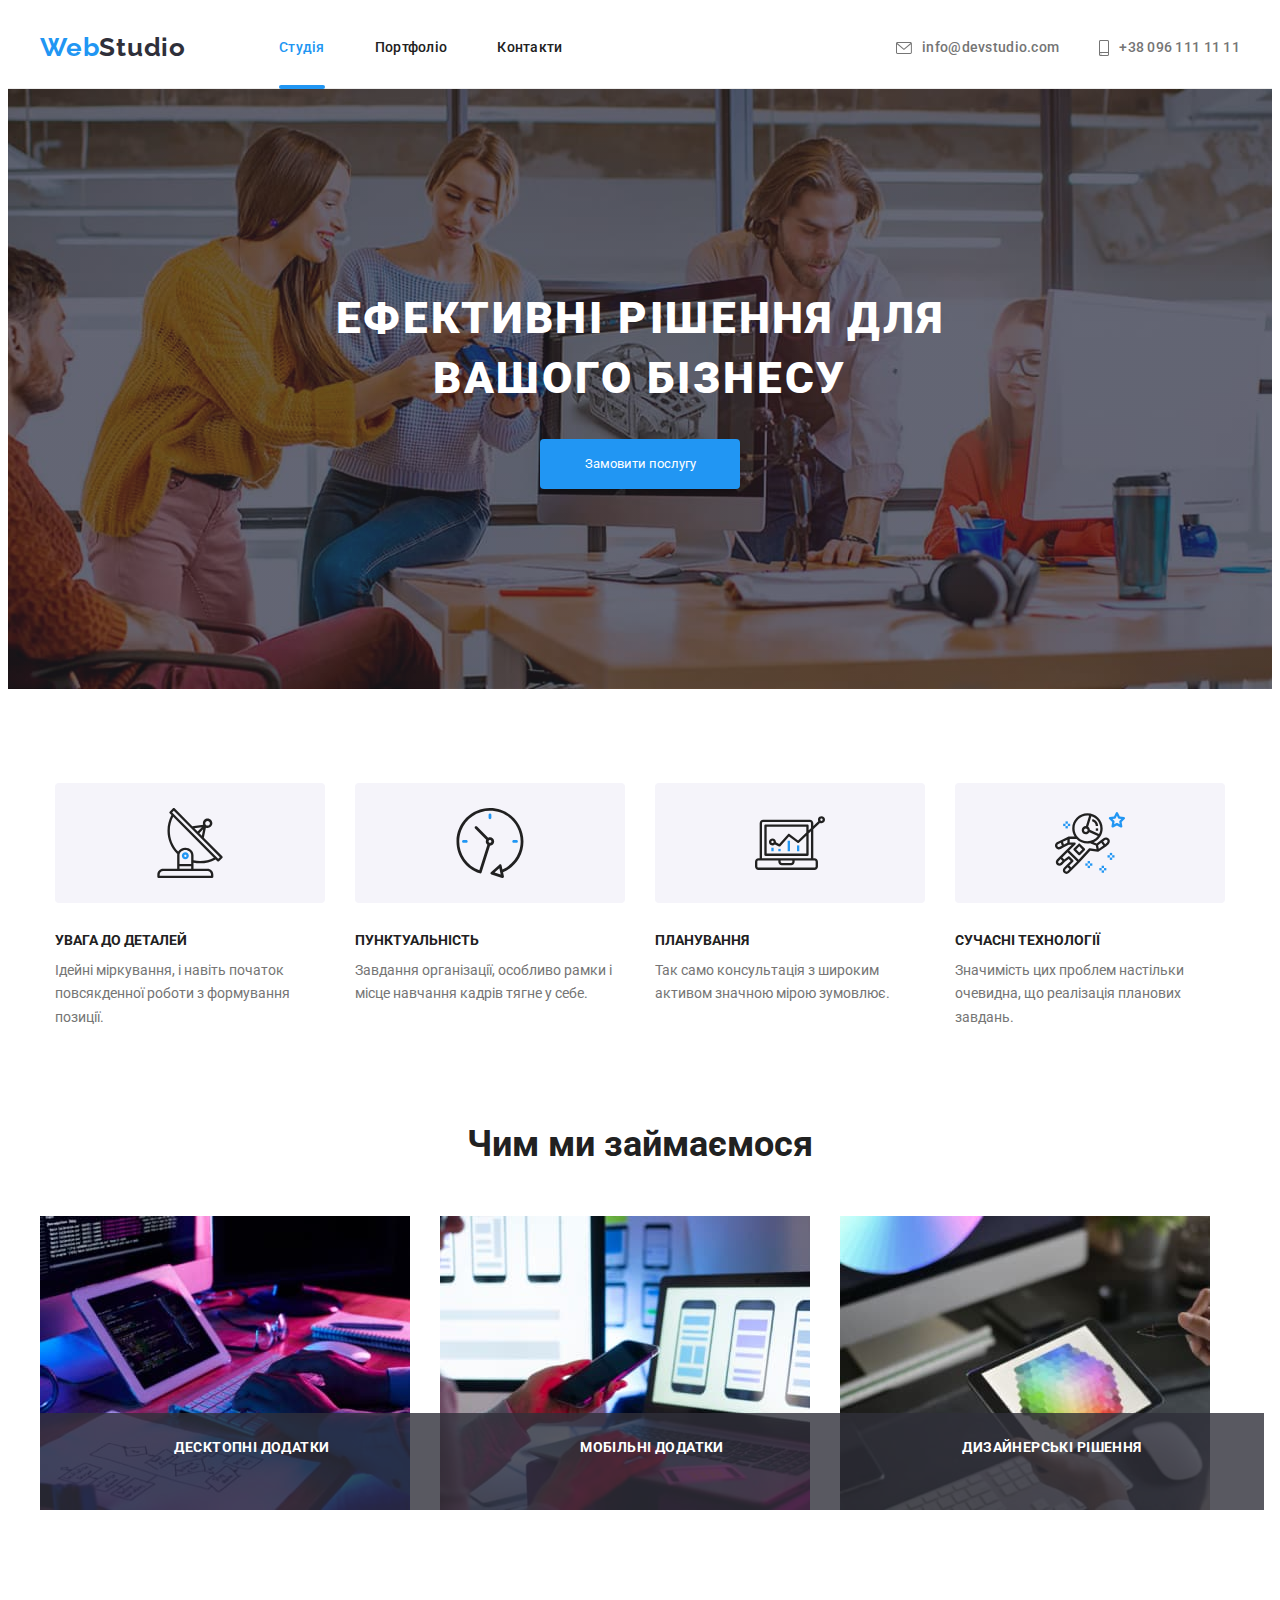
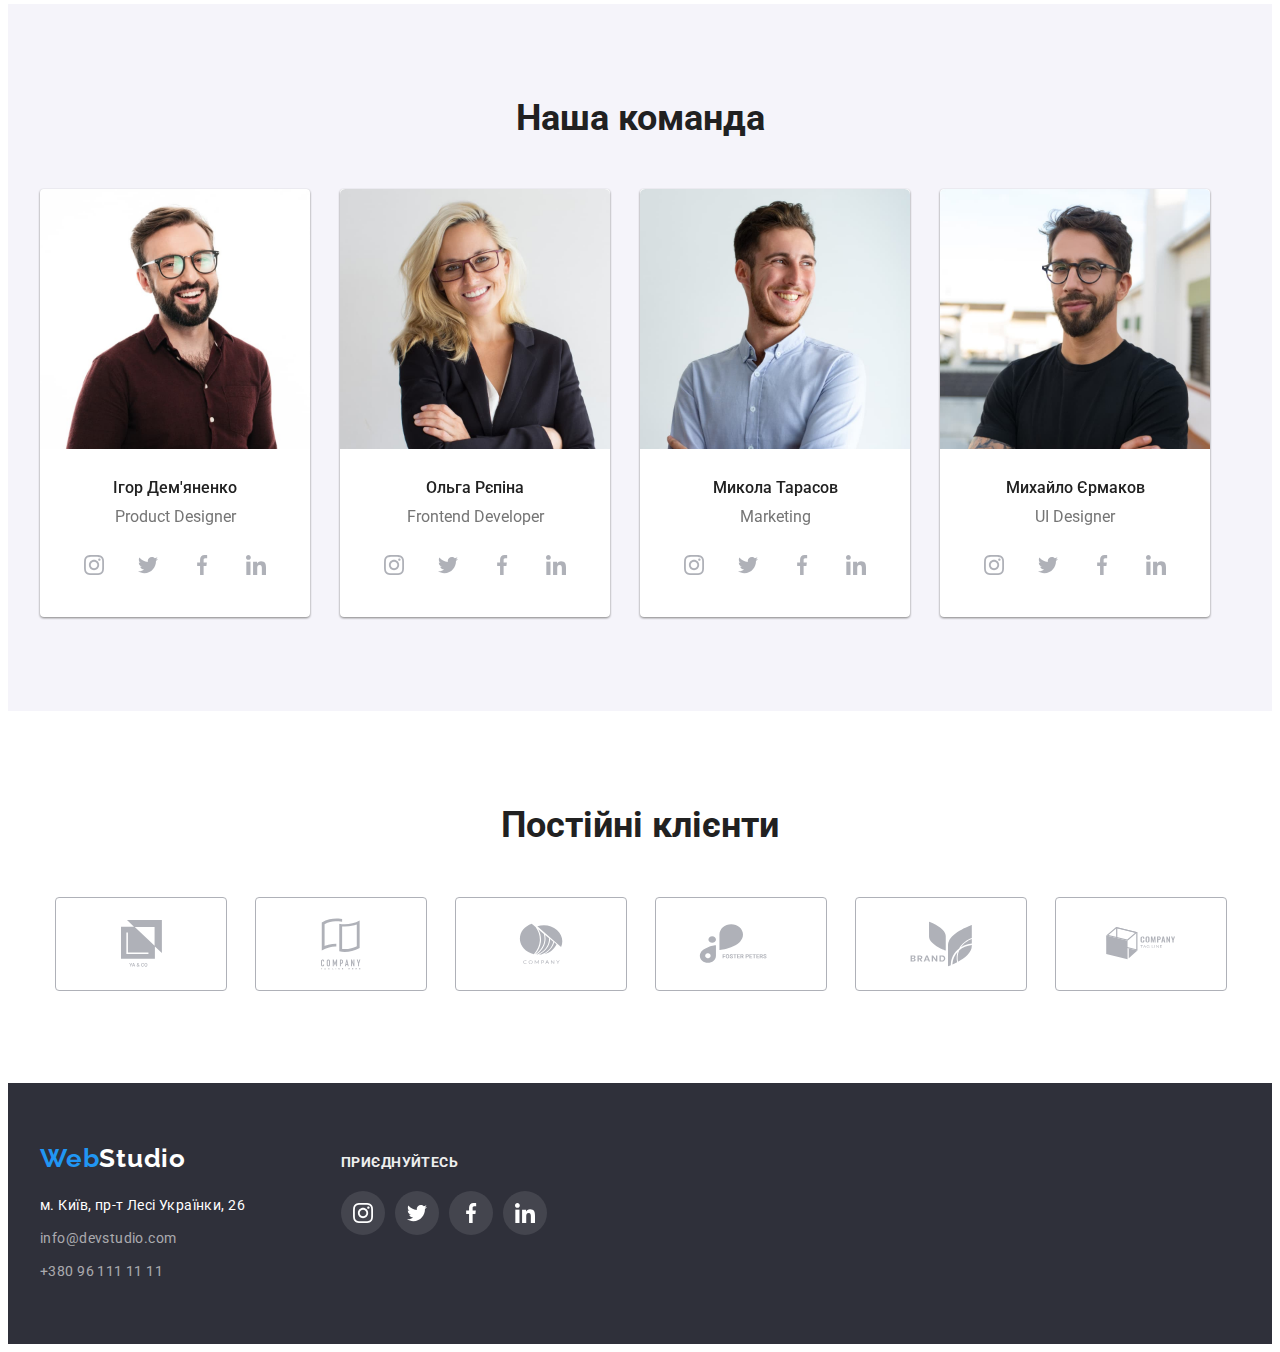
==== index.html @ d12ff5d7 "Add files via upload" ====
<!DOCTYPE html>
  <html lang="uk">
  <head>
    <meta charset="UTF-8">
    <meta http-equiv="X-UA-Compatible" content="IE=edge">
    <meta name="viewport" content="width=device-width, initial-scale=1.0">
    <title>Document</title>
    <link rel="preconnect" href="https://fonts.googleapis.com">
    <link rel="preconnect" href="https://fonts.gstatic.com" crossorigin>
    <link href="https://fonts.googleapis.com/css2?family=Raleway:wght@700&family=Roboto:wght@400;500;700;900&display=swap" rel="stylesheet">
    <link rel="stylesheet" href="https://cdnjs.cloudflare.com/ajax/libs/modern-normalize/1.1.0/modern-normalize.min.css" integrity="sha512-wpPYUAdjBVSE4KJnH1VR1HeZfpl1ub8YT/NKx4PuQ5NmX2tKuGu6U/JRp5y+Y8XG2tV+wKQpNHVUX03MfMFn9Q==" crossorigin="anonymous" referrerpolicy="no-referrer" />
    <link rel="stylesheet" href="./css/styles.css"/>

</head>
  <body>
<!--HEADER-->
<header class="header">
  <div class="header container">
    <nav class="header-nav">
      <a class="logo-header" href="./index.html">
        <span class="logo">Web</span>Studio
      </a>
    <ul class="link-list">
        <li class="header-items"><a class="link-items current list" href="./index.html">Студія</a></li>
        <li class="header-items"><a class="link-items  list" href="./portfolio.html">Портфоліо</a></li>
        <li class="header-items"><a class="link-items list" href="contacts">Контакти</a></li>
    </ul>
    </nav>
    <ul class="contacts">
        <li class="header-contacts">
         <a class="contacts-mail" href="mailto:info@devstudio.com">
          <svg width="16" height="12" class="icon-header">
          <use href="./images/icons.svg#icon-icon_post"></use>
      </svg>info@devstudio.com</a>
        </li>
        <li class="header-contacts">
          <a class="contacts-tel" href="tel:+380961111111">
          <svg width="10" height="16" class="icon-header">
          <use href="./images/icons.svg#icon-smartphone"></use>
      </svg> 
          +38 096 111 11 11</a>
        </li>
    </ul>    
  
 </div>
</header>

   
<!--HERO--> 
<main>
    <section class="section hero">
      <div class="container">
            <h1 class="hero-title">Ефективні рішення для вашого бізнесу</h1>
            <button class="hero-btn" type="button" data-modal-open >Замовити послугу</button>
     </div>
</section>

 <section class="section edge">
  <div class="container">
      <h2 class="visually-hidden">Наші переваги</h2> 
        <ul class="edge-list">
          <li class="edge-elem"> <div class="icon-box">
          <svg width="70" height="70" class="icon-items">
            <use href="./images/icons.svg#icon-antenna-1"></use>
        </svg>   
    </div><h3 class="edge-title  list">УВАГА ДО ДЕТАЛЕЙ</h3><p class="meaning">Ідейні міркування, і навіть початок повсякденної роботи з формування позиції.</p></li>
          <li class="edge-elem"><div class="icon-box">
          <svg width="70" height="70" class="icon-items">
            <use href="./images/icons.svg#icon-clock-1"></use>
        </svg> 
    </div><h3 class="edge-title  list">ПУНКТУАЛЬНІСТЬ</h3><p class="meaning">Завдання організації, особливо рамки і місце навчання кадрів тягне у себе.</p></li>
          <li class="edge-elem"> <div class="icon-box">
          <svg width="70" height="70" class="icon-items">
            <use href="./images/icons.svg#icon-diagram-1"></use>
        </svg> 
    </div><h3 class="edge-title  list">ПЛАНУВАННЯ</h3><p class="meaning">Так само консультація з широким активом значною мірою зумовлює.</p></li>
          <li class="edge-elem"> <div class="icon-box">
          <svg width="70" height="70" class="icon-items">
            <use href="./images/icons.svg#icon-astronaut-1"></use>
        </svg>
      </div> <h3 class="edge-title  list">СУЧАСНІ ТЕХНОЛОГІЇ</h3><p class="meaning">Значимість цих проблем настільки очевидна, що реалізація планових завдань.</p></li>
        </ul>
  </div>
</section>
<section class="section affairs">
  <div class="container">
      <h2 class="section-title">Чим ми займаємося</h2>
      <ul  class="affairs-list">
        <li>
          <div class="overlay-affairs">
          <img class="affairs-items list"src="./images/dekstop.jpg" alt="робочий стіл" width="370">
          <p class="overlay-text">Десктопні додатки</p>
        </div>
        </li>
        <li>
          <div class="overlay-affairs">
          <img class="affairs-items list"
           src="./images/notebook.jpg" alt="ноутбук" width="370">
           <p class="overlay-text">Мобільні додатки</p>
          </li>
        <li>
          <div class="overlay-affairs">
          <img class="affairs-items list"
           src="./images/laptop.jpg" alt="планшет" width="370">
           <p class="overlay-text">Дизайнерські рішення</p>
          </li>
      </ul>
    </div>
</section>
<section class="section team">
  <div class="container">
  <h2 class="section-title">Наша команда</h2>
       <ul class="team-list">
            <li class="conteiner-team">
                  <img class="photo-items list" src="./images/productdesigner.jpg" alt="Ігор Дем'яненко"  width="270">
                <div class="name">
                  <h3 class="team-name">Ігор Дем'яненко</h3>
                  <p class="team-position" lang="en">Product Designer</p>
                  <ul class="team-soc-list list">  
                    <li class="team-soc-items"><a href="#" class="team-soc-link link">
                      <svg width="20" height="20" class="team-soc-icons">
                        <use href="./images/icons.svg#icon-instagram-2"></use>
                    </svg> 
                  </a>
                </li>
                    <li class="team-soc-items"><a href="#" class="team-soc-link link">
                      <svg width="20" height="20" class="team-soc-icons">
                        <use href="./images/icons.svg#icon-twitter"></use>
                    </svg> 
                    </a>
                  </li>
                    <li class="team-soc-items"><a href="#" class="team-soc-link link">
                      <svg width="20" height="20" class="team-soc-icons">
                        <use href="./images/icons.svg#icon-facebook-1"></use>
                    </svg> 
                    </a>
                  </li>
                    <li class="team-soc-items"><a href="#" class="team-soc-link link">
                      <svg width="20" height="20" class="team-soc-icons">
                        <use href="./images/icons.svg#icon-linkedin-1"></use>
                    </svg> 
                    </a>
                  </li>
                </ul>  
              </div>  
              
          <li class="conteiner-team"> 
                <img class="photo-items list" src="./images/frontenddeveloper.jpg" alt="Ольга Рєпіна" width="270">
                <div class="name">
                  <h3 class="team-name">Ольга Рєпіна</h3>
                   <p class="team-position" lang="en">Frontend Developer</p>
                   <ul class="team-soc-list list">  
                    <li class="team-soc-items"><a href="#" class="team-soc-link link">
                      <svg width="20" height="20" class="team-soc-icons">
                        <use href="./images/icons.svg#icon-instagram-2"></use>
                    </svg> 
                  </a>
                </li>
                    <li class="team-soc-items"><a href="#" class="team-soc-link link">
                      <svg width="20" height="20" class="team-soc-icons">
                        <use href="./images/icons.svg#icon-twitter"></use>
                    </svg> 
                    </a>
                  </li>
                    <li class="team-soc-items"><a href="#" class="team-soc-link link">
                      <svg width="20" height="20" class="team-soc-icons">
                        <use href="./images/icons.svg#icon-facebook-1"></use>
                    </svg> 
                    </a>
                  </li>
                    <li class="team-soc-items"><a href="#" class="team-soc-link link">
                      <svg width="20" height="20" class="team-soc-icons">
                        <use href="./images/icons.svg#icon-linkedin-1"></use>
                    </svg> 
                    </a>
                  </li>
                </ul>   
               </div>
              
                  <li class="conteiner-team"> 
                  <img class="photo-items list"src="./images/marketing.jpg"alt="Микола Тарасов" width="270">
                 <div class="name"> 
                  <h3 class="team-name">Микола Тарасов</h3> 
                  <p class="team-position" lang="en">Marketing</p>
                  <ul class="team-soc-list list">  
                    <li class="team-soc-items"><a href="#" class="team-soc-link link">
                      <svg width="20" height="20" class="team-soc-icons">
                        <use href="./images/icons.svg#icon-instagram-2"></use>
                    </svg> 
                  </a>
                </li>
                    <li class="team-soc-items"><a href="#" class="team-soc-link link">
                      <svg width="20" height="20" class="team-soc-icons">
                        <use href="./images/icons.svg#icon-twitter"></use>
                    </svg> 
                    </a>
                  </li>
                    <li class="team-soc-items"><a href="#" class="team-soc-link link">
                      <svg width="20" height="20" class="team-soc-icons">
                        <use href="./images/icons.svg#icon-facebook-1"></use>
                    </svg> 
                    </a>
                  </li>
                    <li class="team-soc-items"><a href="#" class="team-soc-link link">
                      <svg width="20" height="20" class="team-soc-icons">
                        <use href="./images/icons.svg#icon-linkedin-1"></use>
                    </svg> 
                    </a>
                  </li>
                </ul>   
                 </div>  
           <li class="conteiner-team">
                  <img class="photo-items list"src="./images/uidesigner.jpg" alt="Михайло Єрмаков" width="270">
               <div class="name">
                    <h3 class="team-name">Михайло Єрмаков</h3> 
                    <p class="team-position" lang="en">UI Designer</p>
                    <ul class="team-soc-list list">  
                      <li class="team-soc-items"><a href="#" class="team-soc-link link">
                        <svg width="20" height="20" class="team-soc-icons">
                          <use href="./images/icons.svg#icon-instagram-2"></use>
                      </svg> 
                    </a>
                  </li>
                      <li class="team-soc-items"><a href="#" class="team-soc-link link">
                        <svg width="20" height="20" class="team-soc-icons">
                          <use href="./images/icons.svg#icon-twitter"></use>
                      </svg> 
                      </a>
                    </li>
                      <li class="team-soc-items"><a href="#" class="team-soc-link link">
                        <svg width="20" height="20" class="team-soc-icons">
                          <use href="./images/icons.svg#icon-facebook-1"></use>
                      </svg> 
                      </a>
                    </li>
                      <li class="team-soc-items"><a href="#" class="team-soc-link link">
                        <svg width="20" height="20" class="team-soc-icons">
                          <use href="./images/icons.svg#icon-linkedin-1"></use>
                      </svg> 
                      </a>
                    </li>
                  </ul>
               </div>
       </ul>
      </div>
</section>
<section class="section clients">
  <div class="container">
<h2 class="section-title">Постійні клієнти</h2>
<ul class="clients-list">  
    <li class="icon-box-clients">
      <a href="#" class="clients-link">
      <svg width="41" height="47" class="icon-items">
      <use href="./images/icons.svg#icon-group"></use>    
      </svg> 
    </a>
   </li>
    <li class="icon-box-clients">
      <a href="#" class="clients-link">
      <svg width="40" height="52" class="icon-items">
      <use href="./images/icons.svg#icon-group-1"></use>
  </svg> 
</a>
    </li> 
    <li class="icon-box-clients">
      <a href="#" class="clients-link">
      <svg width="44" height="41" class="icon-items">
      <use href="./images/icons.svg#icon-Object"></use>
  </svg> 
</a>
</li> 
    <li class="icon-box-clients">
      <a href="#" class="clients-link">
      <svg width="84" height="41" class="icon-items">
      <use href="./images/icons.svg#icon-group-2"></use>
  </svg> 
</a>
</li>  
    <li class="icon-box-clients">
      <a href="#" class="clients-link">
      <svg width="63" height="46" class="icon-items">
      <use href="./images/icons.svg#icon-disable"></use>
  </svg> 
</a>
</li> 
    <li class="icon-box-clients">
      <a href="#" class="clients-link">
      <svg width="94" height="44" class="icon-items">
      <use href="./images/icons.svg#icon-compait"></use>
  </svg> 
</a>
</li>
</ul>
</div>
</section>
<!--FOOTER-->
</main>
       <footer class="footer">
        <div class="container">
        <div class="adress-raport">
        <a class="logo-link" href="./index.html">
       <span class="logo">Web</span>Studio</a>
      <address>     
        <ul class="footer-list list">
            <li class="element"><a class="footer-links-map link" href="https://goo.gl/maps/fhk3UUp2k1UyL6vdA" target="_blank" rel="noreferrer noopener">м. Київ, пр-т Лесі Українки, 26</a></li>
            <li class="element"><a class="footer-links-mail link" href="mailto:info@devstudio.com">info@devstudio.com</a></li>
            <li class= ><a class="footer-links-tel link" href="tel:+380961111111">+380 96 111 11 11</a></li>
        </ul>
    </address>
  </div>
  <div class="join-raport">
  <span class="title-footer">приєднуйтесь</span>
    <ul class="footer-soc-list list">  
      <li class="footer-soc-items"><a href="#" class="footer-soc-link link">
        <svg width="20" height="20" class="footer-soc-icons">
          <use href="./images/icons.svg#icon-instagram-2"></use>
      </svg> 
    </a>
  </li>
      <li class="footer-soc-items"><a href="#" class="footer-soc-link link">
        <svg width="20" height="20" class="footer-soc-icons">
          <use href="./images/icons.svg#icon-twitter"></use>
      </svg> 
      </a>
    </li>
      <li class="footer-soc-items"><a href="#" class="footer-soc-link link">
        <svg width="20" height="20" class="footer-soc-icons">
          <use href="./images/icons.svg#icon-facebook-1"></use>
      </svg> 
      </a>
    </li>
      <li class="footer-soc-items"><a href="#" class="footer-soc-link link">
        <svg width="20" height="20" class="footer-soc-icons">
          <use href="./images/icons.svg#icon-linkedin-1"></use>
      </svg> 
      </a>
    </li>
  </ul>
  </div>
</div>
  </footer>
  <div class="backdrop is-hidden" data-modal>
    <div class="modal">
      <button type="button" class="modal-close" data-modal-close >
        <svg width="18" height="18" class="">
          <use href="./images/icons.svg#icon-close"></use>
      </svg> 
      </button>
    </div>
  </div>
  <script src="./js/modal.js"></script>
  
  </body>
 </html>
---- css/styles.css ----
:root{
   --main-color:#ffffff;
   --primary-color:#757575;
   --second-color: #2F303A;
   --accent-color: #2196F3;
   --paragraph-color: #212121;
   --gray-background:#F5F4FA;
   --background-blue:#1886F3;
    --icon-soc-color:#AFB1B8;
    --animation: color 250ms cubic-bezier(0.4, 0, 0.2, 1);
    }

a{
    text-decoration: none;
}

ul{  padding-left: 0;
     margin: 0;
     list-style-type:none;
}

body{
    font-family: 'Roboto' , sans-serif;
    color: var(--paragraph-color);
    background-color: var(--main-color);
    font-size: 14px;
}

.visually-hidden {
    position: absolute;
    width: 1px;
    height: 1px;
    margin: -1px;
    border: 0;
    padding: 0;
    white-space: nowrap;
    clip-path: inset(100%);
    clip: rect(0 0 0 0);
    overflow: hidden;
  }

  /*reset*/

  h1,
  h2,
  h3,
  h4,
  h5,
  h6,
  p{
    margin: 0;
  }

  img{
    display: block;
    max-width: 100%;
    height: auto;
  }

  button{
    cursor: pointer;
  }

  a{
    text-decoration: none;
  }

ul{  padding-left: 0;
     margin: 0;
     list-style-type:none;
}

/* components*/

.container{
    width: 1200px;
    padding: 0 15px;
    margin: 0 auto;
}

/*------HEADER------*/

header {
    border-bottom: 1px solid #ECECEC;
    
}

.header-nav{
    display: flex;
    align-items: center;
    margin-right: auto;
}
.header .container{
    display: flex;
}
.link-list{
    display: flex;
    align-items: center;
    gap: 50px;
    
}

.header-items{
    display: block;
    
}

.contacts{
    display: flex;
    align-items: center;
    gap: 40px;
}

.header-contacts{
    align-items: center;
    justify-content: center;
}
.icon-header{
    margin-right: 10px;
    fill: currentColor;
}


.logo-header {
    margin-right: 93px;
    padding: 24px 0 25px;
    font-family: 'Raleway' , sans-serif;
    color:var(--accent-color);
    font-weight: 700;
    font-size: 26px;
    line-height: 1.19;
    letter-spacing: 0.03em;
    color: var(--second-color);
}



.link-list .header-items .current{
    position: relative;
    color: var(--accent-color);
    
}

.link-list .link-items{
    position: relative;
    display: block; 
    font-weight: 500;
    line-height: 1.14;
    letter-spacing: 0.02em;
    color: var(--paragraph-color);
    text-decoration: none;
    transition: var(--animation);
}

.link-list .link-items:hover,
.link-list .link-items:focus{
   color: var(--accent-color);
}

.link-items{
    padding: 32px 0 32px 0;
}


.link-list  .link-items.current::after{
    display: block;
    content: '';
    position: absolute;
    width: 100%;
    height: 4px;
    bottom: -1px;
    left: 0;
    background-color: var(--accent-color);
    border-radius: 2px;
    
}

.link-list  .link-items:hover::after,
.link-list  .link-items:focus::after{
    content: '';
    position: absolute;
    width: 100%;
    height: 4px;
    bottom: 0;
    left: 0;
    background-color: var(--accent-color);
    border-radius: 2px;
    
}

.contacts-mail{
    display: flex;
    align-items: center;
    font-weight: 500;
    line-height: 1.14;
    letter-spacing: 0.02em;
    color: var(--primary-color);
    transition: var(--animation);
}

.contacts-tel{ 
    display: flex;
    align-items: center;
    font-weight: 500;
    line-height: 1.14;
    letter-spacing: 0.02em;
    color: var(--primary-color);
    transition: var(--animation);
}

.contacts .contacts-mail:hover ,
.contacts .contacts-mail:active{
    color: var(--accent-color);
}

.contacts .contacts-tel:hover ,
.contacts .contacts-tel:active{
    color: var(--accent-color);
}

/*-----------HERO---------*/

.section {
    padding: 94px 0 94px 0 ;
 }

.link-items::after{
    content: '';
    height: 2px;
    width: 20px;
    background-color: var(--accent-color);
    border-radius: 4px;
}

.hero{
    padding: 200px 0 200px;
    text-align: center;
    background-image: linear-gradient(rgba(47, 48, 58, 0.4), rgba(47, 48, 58, 0.4)), url(../images/back_header.jpg);
    background-color: var(--second-color);
    background-color: #2F303A;
    background-position: center;
    background-size: cover;
    background-repeat: no-repeat;
    max-width: 1600px;
    margin:  0 auto;

}

.hero-title{
    margin-bottom: 30px;
    max-width: 700px;
    margin-left: auto;
    margin-right: auto;
    font-weight: 900;
    font-size: 44px;
    line-height: 1.36;
    letter-spacing: 0.06em;
    text-transform: uppercase;
    color:var(--main-color);
}

.hero-btn{
    min-width: 200px;
    height: 50px;
    padding: 10px 24px;
    border: 0;
    display: inline-block;
    color: var(--main-color);
    background-color: var(--accent-color);
    cursor: pointer;
    box-shadow: 0px 4px 4px rgba(0, 0, 0, 0.15);
    border-radius: 4px;
    font-family: inherit;
    transition: background-color 250ms cubic-bezier(0.4, 0, 0.2, 1);
}

.hero-btn:hover,
.hero-btn:focus{
    background-color:var(--background-blue)
}

.edge{
    padding-bottom: 0;
}

.edge-title{
    font-size: 14px;
    line-height: 1.14;
    text-transform: uppercase;
    color:var(--paragraph-color);
    margin-bottom: 10px;
 }   

 .icon-box{
    display: flex;
    justify-content: center;
    align-items: center;
    width: 100%;
    height: 120px;
    background-color: var(--gray-background);
    border-radius: 4px;
    margin-right: 30px;
    margin-bottom: 30px;
    
 }

 .icon-items{
    background-color: var(--gray-background);
    
 }
 .edge-elem{
    width: 270px;
    
 }

 .edge-list{
    display: flex;
    margin-left: auto;
    margin-right: auto;
    justify-content: center;
    gap: 30px;
 }

.meaning{
    gap: 30px;
    font-weight: 400;
    font-size: 14px;
    line-height: 1.7;
    color: var(--primary-color);
}

.section-title{
    margin-bottom: 50px;
    font-size: 36px;
    line-height: 1.16;
    text-align: center;
    color: var(--paragraph-color);
}
 
.overlay-affairs{
    
    position: relative;

}

.overlay-text{
    position: absolute;
    background: rgba(47, 48, 58, 0.8);
    bottom: 0;
    width: 100%;
    height: 70px;
    text-align: center;
    padding: 27px 27px 0;
    font-family: 'Roboto';
    font-style: normal;
    font-weight: 700;
    font-size: 14px;
    line-height: 1.14;
    letter-spacing: 0.03em;
    text-transform: uppercase;
    color: var(--main-color);
}

.affairs-list{
    display: flex;
    gap: 30px;
    
}
.photo-items{
    border-top-left-radius:2% ;
    border-top-right-radius:2%;
}
.conteiner-team{
    background: var(--main-color);
    filter: drop-shadow( 0px 1px 1px gray);
    border-radius: 4px;
}

.team-soc-list{
    display: flex;
    justify-content: center;
    align-items: center;
}

.team-soc-items {
   width: 44px;
    height: 44px; 
    
}

.team-soc-items:not(:last-child){
    margin-right: 10px;
    
}

.team-soc-link{
    display: flex;
    align-items: center;
    justify-content: center;  
    border-radius: 50%;
    justify-content: center;
    width: 100%;
    height: 100%;  
    fill: var(--icon-soc-color);
    transition: background-color 250ms cubic-bezier(0.4, 0, 0.2, 1) , fill 250ms cubic-bezier(0.4, 0, 0.2, 1);
}

 .team-soc-link:hover,
 .team-soc-link:focus{
   fill: var(--main-color); 
   background: var(--accent-color);
}

.name{
    padding: 30px 0 30px;
}
.team{
    background-color: var(--gray-background);
}

.team-list{
    display: flex;
    gap: 30px;
    
}

.team-name{
    margin-bottom: 10px;
    font-weight: 500;
    font-size: 16px;
    line-height: 1.18;
    text-align: center;
    color: var(--paragraph-color);
}

.team-position{   
    margin-bottom: 16px;
    font-size: 16px;
    line-height: 1.18;
    text-align: center;
    color: var(--primary-color);
}

.hero-btns{
    margin-bottom: 50px;
    display: flex;
    gap: 8px;
    align-items: center;
    border-radius: 4px;
    justify-content: center;
    
}

.btn-items{
    padding: 6px 22px;
    border:  solid #EEEEEE;
    border-radius: 4px ;
    cursor: pointer;
    font-family: inherit;
    font-style: normal;
    font-weight: 500;
    font-size: 16px;
    line-height: 1.62;
    text-align: center;
    letter-spacing: 0.03em;
    color:var(--paragraph-color);
    border: none;
    transition: background-color 250ms cubic-bezier(0.4, 0, 0.2, 1) , color 250ms cubic-bezier(0.4, 0, 0.2, 1) , box-shadow 250ms cubic-bezier(0.4, 0, 0.2, 1);
}

.btn-list .btn-items:hover,
.btn-list .btn-items:focus{
    color: var(--main-color);
    background-color: var(--accent-color);
    box-shadow: 0px 3px 1px rgba(0, 0, 0, 0.1),
    0px 1px 2px rgba(0, 0, 0, 0.08),
    0px 2px 2px rgba(0, 0, 0, 0.12);

}

.projects-list{
    display: flex;
    flex-wrap: wrap;
    gap:30px;
}

.project-overlay{
    overflow: hidden;
    position: relative;
}

.overlay{
    position: absolute;
    overflow: hidden;
    top: 0;
    left: 0;
    width: 100%;
    height: 100%;
    transform: translatey(100%);
    transition: transform 250ms ease;
    background-color:rgba(33, 150, 243, 0.9);
    padding: 63px 24px;
    font-family: 'Roboto';
    font-style: normal;
    font-weight: 400;
    font-size: 18px;
    line-height: 1.56; 
    letter-spacing: 0.03em;
    color: var(--main-color);
    
  
}

.card-link:hover .overlay{
    transform: translatey(0);
    
}

.card-link{
    display: block;
    transition: box-shadow 250ms cubic-bezier(0.4, 0, 0.2, 1);
}

.card-link:hover,
.card-link:focus{
    box-shadow: 0px 1px 1px rgba(0, 0, 0, 0.12), 
    0px 4px 4px rgba(0, 0, 0, 0.06), 
    1px 4px 6px rgba(0, 0, 0, 0.16);
}

.projects-items {
    width: calc((100% - 60px) / 3);
    border: 1px solid #EEEEEE;
   
    
}



.project-title{
    color: var(--paragraph-color);
    font-size: 18px;
    line-height: 2;
    letter-spacing: 0.06em;
    margin-bottom: 4px;
}

.project-text{
    font-size: 16px;
    line-height: 1.88;
    color: var(--primary-color);
}

.name-list{
    padding: 20px 24px 20px ;
    border-bottom: 1px solid var(--gray-background);
    border-right:1px solid var(--gray-background);
    border-left: 1px solid var(--gray-background);
   
}

.icon-box-clients {   
    width: 170px;
    height: 92px;
} 

.icon-box-clients:not(:last-child){
margin-right: 30px;
}


.clients-link{
    display: flex;
    justify-content:center;
    align-items:center;
    margin-top: 0;
    border-radius: 4px;
    margin-right: 30px;
    background-color:var(--main-color);
    width: 100%;
    height: 100%;
    border: 1px solid #AFB1B8 ;
    cursor: pointer;
    fill: #afb1b8;  
    transition: fill 250ms cubic-bezier(0.4, 0, 0.2, 1) , border-color 250ms cubic-bezier(0.4, 0, 0.2, 1);
}

.clients-link:hover,
.clients-link:focus{   
   fill: var(--accent-color);
    border-color: var(--accent-color);
}

 .icon-items{
    background-color: transparent;   
}

   .clients-list{        
    display: flex;
    justify-content: center;
    align-items: center;
    margin-top: 0;
 } 


/*-------FOOTER------*/

.footer{
    background-color:var(--second-color);
    padding: 60px 0 60px;
}

.logo-link{
    display: inline-block;
    margin-bottom: 20px;
    font-family: 'Raleway' ,sans-serif;
    font-style: normal;
    font-weight: 700;
    font-size: 26px;
    line-height: 1.19;
    letter-spacing: 0.03em;
    color:var(--main-color);
}



.footer-list:not(:nth-child(2)){
    margin:0;
}

.element{
    margin-bottom: 9px;
}

.footer-links-map{
    font-family: inherit;
    font-style: normal;
    font-weight: 400;
    font-size: 14px;
    line-height: 1.71;
    letter-spacing: 0.03em;
    color: var(--main-color);
}

.footer-links-mail{
    font-family: inherit;
    font-style: normal;
    font-weight: 400;
    font-size: 14px;
    line-height: 1.71;
    letter-spacing: 0.03em;
    color: rgba(255, 255, 255, 0.6);
    transition: var(--animation);
}

.footer-links-tel{
    font-family: inherit;
    font-style: normal;
    font-weight: 400;
    font-size: 14px;
    line-height: 1.71;
    letter-spacing: 0.03em;
    color: rgba(255, 255, 255, 0.6);
    transition: var(--animation);
}

.logo{

    font-weight: 700;
    font-size: 26px;
    line-height: 1.19;
    letter-spacing: 0.03em;
    color: var(--accent-color);
}

.footer-list .footer-links-mail:hover,
.footer-list .footer-links-mail:focus{
color: var(--accent-color);
}

.footer-list .footer-links-tel:hover,
.footer-list .footer-links-tel:focus{
color: var(--accent-color);
}

.footer-soc-list{
    display: flex;
    justify-content: center;
    align-items: center;
}
 

.title-footer{ 
    margin-top: 0;
    font-weight: 700;
    font-size: 14px;
    line-height: 1.14;
    letter-spacing: 0.03em;
    text-transform: uppercase;
    color: #EEEEEE;
    display: block;
    margin-bottom: 20px;
}

.footer-soc-items{ 
    width: 44px;
    height: 44px; 
    border-radius: 50%;
    fill: var(--main-color);

}

.footer-soc-items:not(:last-child){
    margin-right: 10px;
}

.footer-soc-icons{
    fill: var(--main-color);
}

.footer-soc-link{
    display: flex;
    justify-content: center;
    align-items: center;
    width: 100%;
    height: 100%;
    color:var(--main-color);
    border-radius: 50%;
    background-color: rgba(255, 255, 255, 0.1);
    transition: background-color 250ms cubic-bezier(0.4, 0, 0.2, 1) ;
}


.footer-soc-link:hover,
.footer-soc-link:focus{
    background-color: var(--accent-color);
    
}
 .footer .container{
    display: flex;
    align-items: baseline;
    padding: 0 15px;
 }

.adress-raport{
    min-width: 231px;
}

 .join-raport{
    
    margin-left: 70px;
 }


 .backdrop{
    position: fixed;
    top: 0;
    width: 100%;
    height: 100%;
    background-color:  rgba(0, 0, 0, 0.2);
    transition: opacity 300ms linear , visibility 300ms linear ;
 }

 .modal{
    position: absolute;
    top: 50%;
    left: 50%;
    transform: translate(-50%, -50%) scale(1);
    width: 528px;
    min-height: 581px;
    background-color: var(--main-color);
    border-radius: 4px;
    transition: transform 250ms linear ;
}

.backdrop.is-hidden .modal{
    transform: translate(-50%, -50%) scale(0);
}

.modal-close{
    position: absolute;
    top: 8px;
    right: 8px;
    background-color: transparent;
    display: flex;
    align-items: center;
    justify-content: center; 
    border-radius: 50%; 
    border: 1px solid rgba(0, 0, 0, 0.1);
    padding: 6px 6px;
}

.is-hidden{
    opacity: 0;
    visibility: hidden;
    pointer-events: none;
}
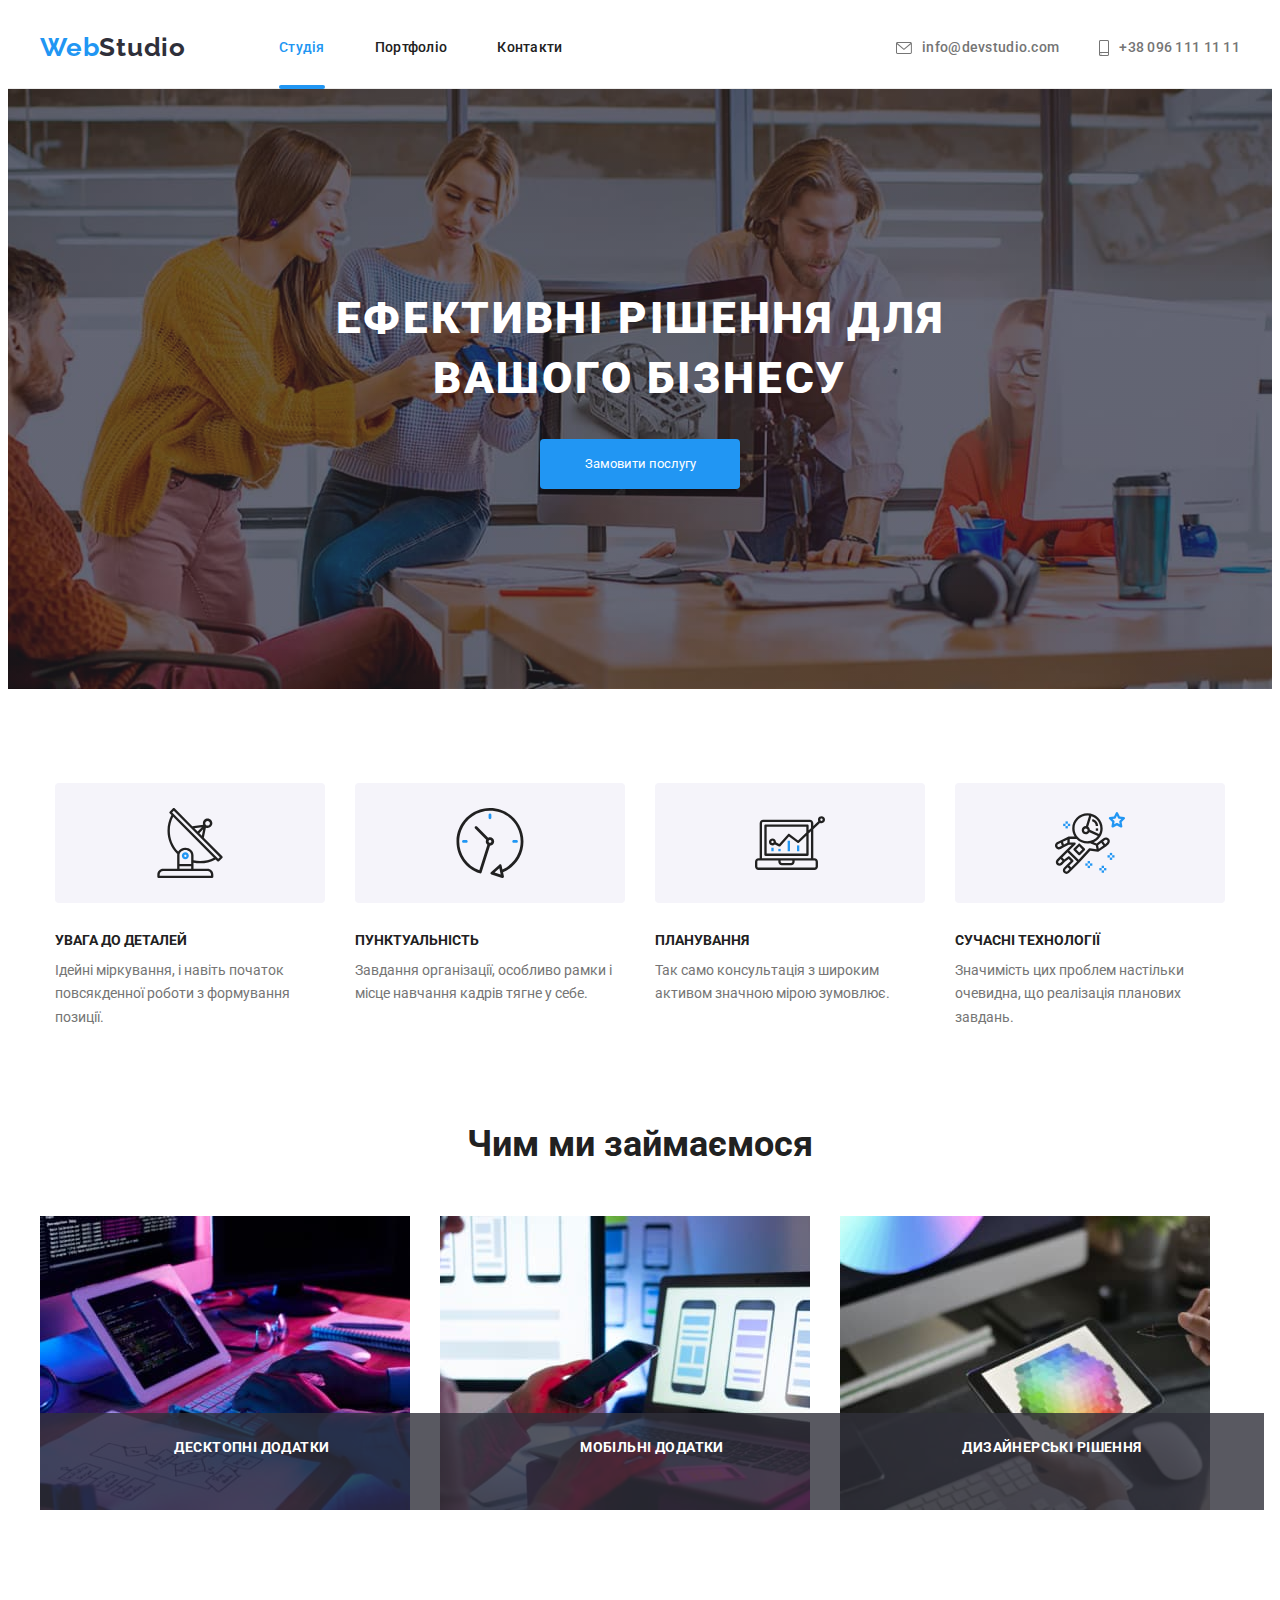
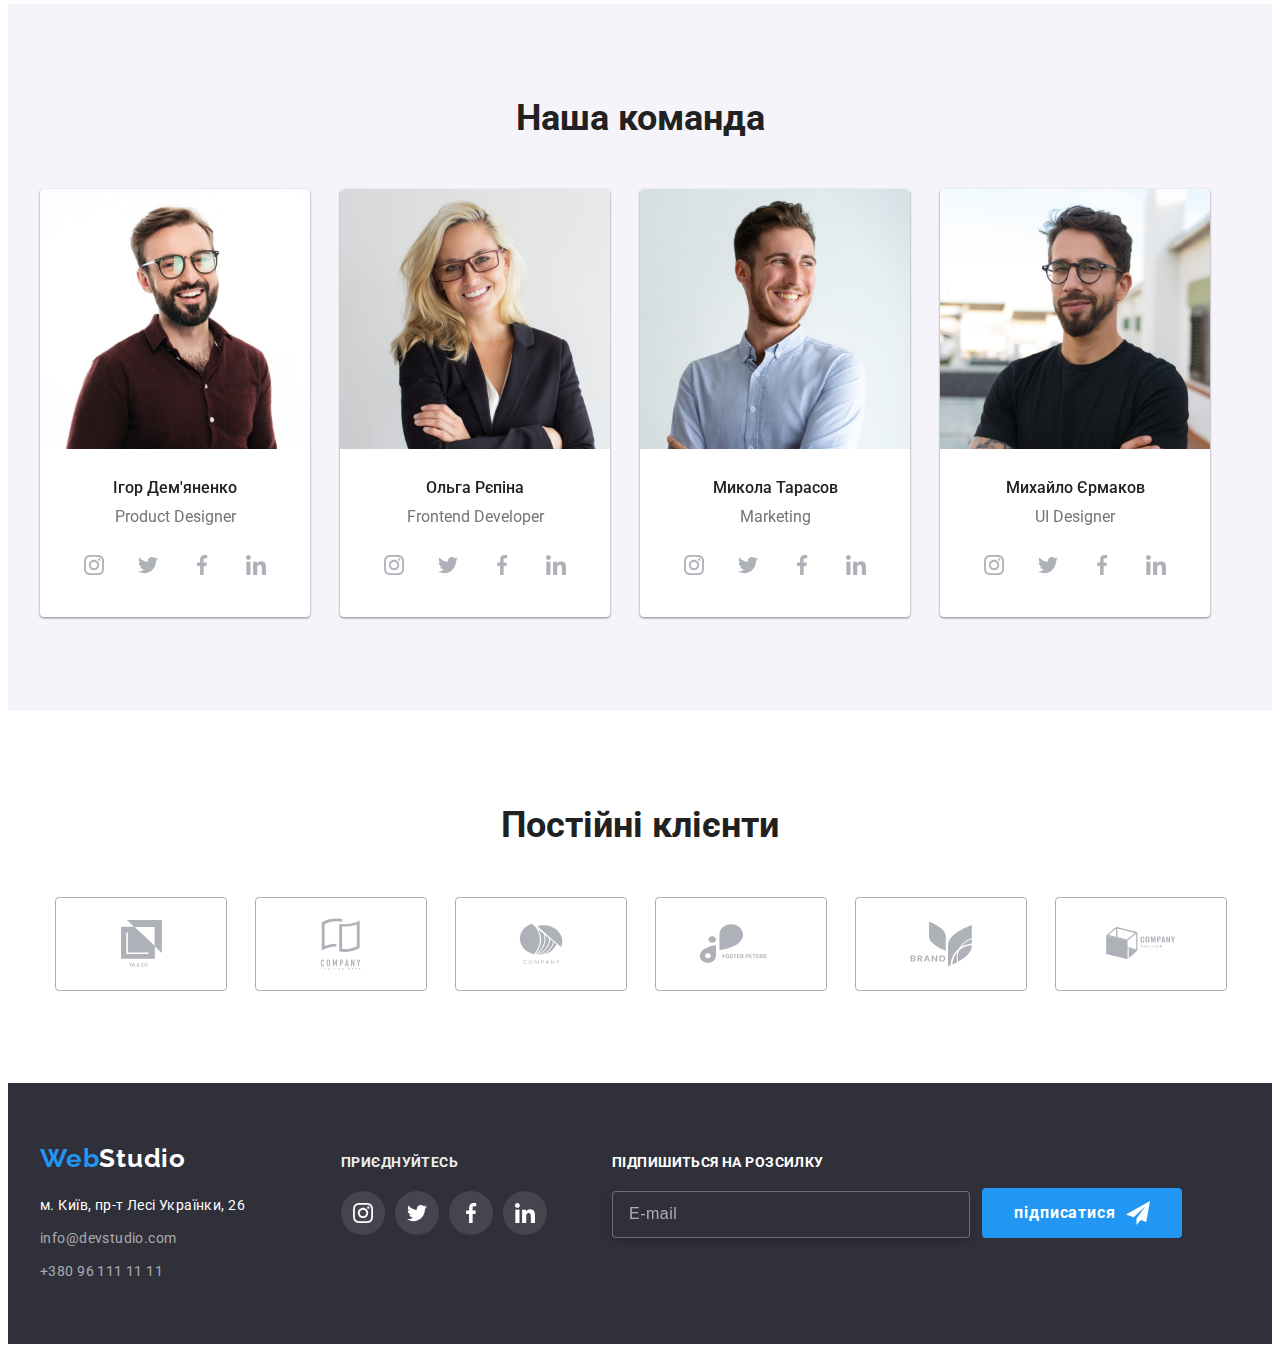
==== commit d373ed96: "hw6" ====
--- a/index.html
+++ b/index.html
@@ -4,7 +4,7 @@
     <meta charset="UTF-8">
     <meta http-equiv="X-UA-Compatible" content="IE=edge">
     <meta name="viewport" content="width=device-width, initial-scale=1.0">
-    <title>Document</title>
+    <title>Web studio</title>
     <link rel="preconnect" href="https://fonts.googleapis.com">
     <link rel="preconnect" href="https://fonts.gstatic.com" crossorigin>
     <link href="https://fonts.googleapis.com/css2?family=Raleway:wght@700&family=Roboto:wght@400;500;700;900&display=swap" rel="stylesheet">
@@ -295,6 +295,7 @@
 </section>
 <!--FOOTER-->
 </main>
+
        <footer class="footer">
         <div class="container">
         <div class="adress-raport">
@@ -338,7 +339,22 @@
   </ul>
   </div>
 </div>
+<div class="form-box">
+<form class="form "> 
+<div class="form-field">
+  <label for="mail">Підпишиться на розсилку</label>
+  <input type="email" name="mail" id="mail" placeholder="E-mail">
+  </div>
+  <button class="submit-button" type="submit">
+    <span class="submit-btn-text"> підписатися</span>
+<svg width="24" height="24" class="footer-send-icons">
+  <use href="./images/icons.svg#icon_send_footer"></use>
+</svg>
+  </button>
+</form>
+</div>
   </footer>
+
   <div class="backdrop is-hidden" data-modal>
     <div class="modal">
       <button type="button" class="modal-close" data-modal-close >
@@ -346,8 +362,49 @@
           <use href="./images/icons.svg#icon-close"></use>
       </svg> 
       </button>
+      <p class="modal-heading">Залиште свої дані, ми вам передзвонимo</p>
+    <div> 
+      <form class="form-modal" action="">
+        <div class="form-field-modal">
+        <label for="name" class="form-label">Ім'я</label>
+        <input  class="modal-input" type="text" name="name" id="name">
+        <svg width="18" height="18" class="icon-input">
+          <use href="./images/icons.svg#icon-person-black"></use>
+      </svg> 
+        </div>
+      <div class="form-field-modal">
+      <label for="phone" class="form-label">Телефон</label>
+        <input class="modal-input" type="text" name="phone" id="phone">
+        <svg width="18" height="18" class="icon-input">
+          <use href="./images/icons.svg#icon-phone-black"></use>
+      </svg>
+      </div>
+      <div class="form-field-modal">
+      <label for="post" class="form-label">Пошта</label>
+        <input class="modal-input" type="text" name="post" id="post">
+        <svg width="18" height="18" class="icon-input">
+          <use href="./images/icons.svg#icon-email-black"></use>
+      </svg>
+      </div>
+      <div class="form-field-textarea">
+            <label for="comment" class="form-label">Коментар</label>
+            <textarea class="form-textarea" name="comment" id="comment" placeholder="Введіть текст"></textarea>
+      </div>
+      <div class="form-field-checkbox">
+        <label class="checkbox-label" >
+        <input class="checkbox-input" type="checkbox"  name="polycy" value="polycy">
+        <span class="chekbox-custom"></span>
+            <span class="span-text">Погоджуюся з розсилкою та приймаю </span> 
+            <a class="checkbox-link" href="">Умови договору</a>
+        </label>
+        </div>
+        <button class="submit-btn-modal" type="submit">
+            <span class="btn-modal-text">Відправити</span>
+        </button>
     </div>
-  </div>
+     </form>
+    </div>
+    </div>
   <script src="./js/modal.js"></script>
   
   </body>
--- a/css/styles.css
+++ b/css/styles.css
@@ -608,6 +608,7 @@
 .footer{
     background-color:var(--second-color);
     padding: 60px 0 60px;
+    position: relative;
 }
 
 .logo-link{
@@ -747,9 +748,105 @@
 }
 
  .join-raport{
-    
     margin-left: 70px;
  }
+
+.form-box{
+    display: flex;
+    position: absolute;
+    top: 72px;
+    right: 90px;
+ }
+
+ .form {
+    display: flex;
+    width: 570px;
+    align-items: flex-end;
+}
+ 
+.form-field {
+    display: flex;
+    flex-direction: column;
+    width: 358px;
+    background-color: var(--hero-bg-color);
+    color: rgba(255, 255, 255, 0.3);
+    
+}
+
+
+.form-field input:focus-within{
+    border-color:  rgba(33, 150, 243, 0.3);
+    outline: none;
+}
+
+.form-field label{
+    margin-bottom: 20px;
+    font-weight: 700;
+    font-size: 14px;
+    line-height: 1.14;
+    letter-spacing: 0.03em;
+    text-transform: uppercase;
+    color: var(--main-color);
+    }
+
+.form-field input{
+    padding-top: 15px;
+    padding-bottom: 15px;
+    padding-left: 16px;
+    padding-right: 0;
+    background-color: var(--second-color);
+    border: 1px solid rgba(255, 255, 255, 0.3);
+    filter: drop-shadow(0px 4px 4px rgba(0, 0, 0, 0.15));
+    border-radius: 4px;
+    color: var(--head-title-color); 
+    transition: border-color 250ms cubic-bezier(0.4, 0, 0.2, 1);    
+}
+
+.form-field input::placeholder{
+    font-weight: 400;
+    font-size: 16px;
+    line-height: 1.25;
+    letter-spacing: 0.03em;
+    color: rgba(255, 255, 255, 0.6);
+    }
+
+.submit-button{
+    display: flex;
+    margin-left: 12px;
+    align-items: center;
+    justify-content: center;
+    width: 200px;
+    height: 50px;
+    padding-top: 10px;
+    padding-bottom: 10px;
+    background-color: var(--accent-color);
+    border-radius: 4px;
+    border: none;
+    cursor: pointer;
+    transition: background-color 250ms cubic-bezier(0.4, 0, 0.2, 1), box-shadow 250ms cubic-bezier(0.4, 0, 0.2, 1);
+    
+}
+
+.submit-button:hover,
+.submit-button:focus{
+    background-color: var(--background-blue);
+    box-shadow: 0px 4px 4px rgba(0, 0, 0, 0.15);
+    }
+
+.submit-btn-text {
+    color:var(--main-color);
+    font-family: 'Roboto';
+    font-weight: 700;
+    font-size: 16px;
+    line-height: 1.88;
+    letter-spacing: 0.06em;
+}
+
+.footer-send-icons {    
+    margin-left: 10px;
+    fill: var(--main-color);
+    }
+
 
 
  .backdrop{
@@ -771,6 +868,7 @@
     background-color: var(--main-color);
     border-radius: 4px;
     transition: transform 250ms linear ;
+    padding: 40px;
 }
 
 .backdrop.is-hidden .modal{
@@ -788,10 +886,215 @@
     border-radius: 50%; 
     border: 1px solid rgba(0, 0, 0, 0.1);
     padding: 6px 6px;
+    fill: #000000;
+    transition: fill 250ms cubic-bezier(0.4, 0, 0.2, 1);
+}
+
+.modal-close:hover,
+.modal-close:focus{
+    fill: var(--accent-color);
 }
 
 .is-hidden{
     opacity: 0;
     visibility: hidden;
     pointer-events: none;
+}
+
+.modal-heading{
+    display: block;
+    text-align: center;
+    margin-bottom: 30px;
+    font-weight: 700;
+    font-size: 20px;
+    line-height: 1.15px;
+    letter-spacing: 0.03em;
+    color: var(--paragraph-color);
+
+}
+
+.form-modal{
+    display: flex;
+    flex-direction: column;
+}
+
+.modal-input{
+    width: 448px;
+    height: 40px;
+    margin: 0;
+    padding-left: 42px;
+    border: 1px solid rgba(33, 33, 33, 0.2);
+    border-radius: 4px;
+    transition: border 250ms cubic-bezier(0.4, 0, 0.2, 1);
+    
+}
+
+.modal-input:focus-within{
+    border: 1px solid var(--accent-color);
+    outline: none;
+}
+.icon-input{
+    position: absolute;
+    bottom: 11px;
+    left: 12px;
+    transition: box-shadow 250ms cubic-bezier(0.4, 0, 0.2, 1);
+    
+}
+
+.modal-input:focus-within ~ .icon-input{
+    fill: var(--accent-color);
+}
+
+.form-field-modal{
+    display: flex;
+    flex-direction: column;
+    position: relative;
+    width: 448px;
+    margin-bottom: 10px;
+
+}
+
+.form-label{
+    margin-bottom: 4px;
+    font-size: 12px;
+    line-height: 1.17;
+    letter-spacing: 0.01em;
+    color:var(--primary-color);
+    resize: none;
+}
+
+.form-field-textarea{
+    display: flex;
+    flex-direction: column;
+    width: 448px;
+    height: 138px;
+    margin-bottom: 20px;
+}
+
+.form-textarea{
+    width: 448px;
+    height: 120px;
+    margin: 0;
+    padding: 12px 16px;
+    border: 1px solid rgba(33, 33, 33, 0.2);
+    border-radius: 4px;
+    resize: none;
+    transition: border 250ms cubic-bezier(0.4, 0, 0.2, 1);
+}
+
+.form-textarea:focus-within{
+    border: 1px solid var(--accent-color);
+    outline: none;
+}
+
+.form-textarea::placeholder{
+    font-weight: 400;
+    font-size: 12px;
+    line-height: 1.17;
+    letter-spacing: 0.01em;
+    color: rgba(117, 117, 117, 0.5);
+    }
+
+.form-field-checkbox{
+    display: flex;
+    width: 100%; 
+    margin-bottom: 30px;
+ }
+ 
+ .checkbox-label{
+    display: flex;
+    align-items: center;
+    margin: 0 auto;
+    }
+
+.checkbox-input{
+    width: 0;
+    height: 0;
+    opacity: 0;
+    z-index: -1;
+}
+
+.chekbox-custom{
+    position: relative;
+    width: 16px;
+    height: 15px;
+    border: 2px solid ;
+    border-radius: 2px;
+    background-color: var(--main-color);
+    vertical-align: sub;
+}
+
+.chekbox-custom::before{
+    content: '';
+    display: inline-block;
+    width: 18px;
+    height: 18px;
+    background-image: url(../images/icon_check.svg);
+    background-repeat: no-repeat;
+    background-size: contain;
+    position: absolute;
+    left: 50%;
+    top: 50%;
+    transform: translate(-50%, -50%) scale(0);
+    transition: 0.1s ease-in;
+}
+
+.checkbox-input:checked + .chekbox-custom::before{
+    transform: translate(-50%, -50%) scale(1);
+}
+
+
+.span-text{
+    
+    font-weight: 400;
+    font-size: 14px;
+    line-height: 1.71;
+    letter-spacing: 0.03em;
+    color: var(--primary-color);
+    padding-right: 5px;
+    padding-left: 7px;
+ }
+
+ 
+
+ 
+
+
+.checkbox-link{
+
+    display: inline-block;
+    color: var(--accent-color);
+    padding: 0;
+    margin: 0;
+    text-decoration:underline;
+}
+
+.submit-btn-modal{
+    display: flex;
+    align-items: center;
+    justify-content: center;
+    width: 200px;
+    height: 50px;
+    padding: 10px 52px 10px 52px;
+    margin-left: auto;
+    margin-right: auto;
+    background-color: var(--accent-color);
+    box-shadow: 0px 4px 4px rgba(0, 0, 0, 0.15);
+    border-radius: 4px;
+    border: none;
+    cursor: pointer;
+    transition: background-color 250ms cubic-bezier(0.4, 0, 0.2, 1);
+}
+
+.btn-modal-text{
+    color:var(--main-color);
+    font-weight: 700;
+    font-size: 16px;
+    line-height: 1.88;
+    letter-spacing: 0.06em;
+}
+
+.submit-btn-modal:hover,
+.submit-btn-modal:focus{
+     background-color:var(--background-blue);
 }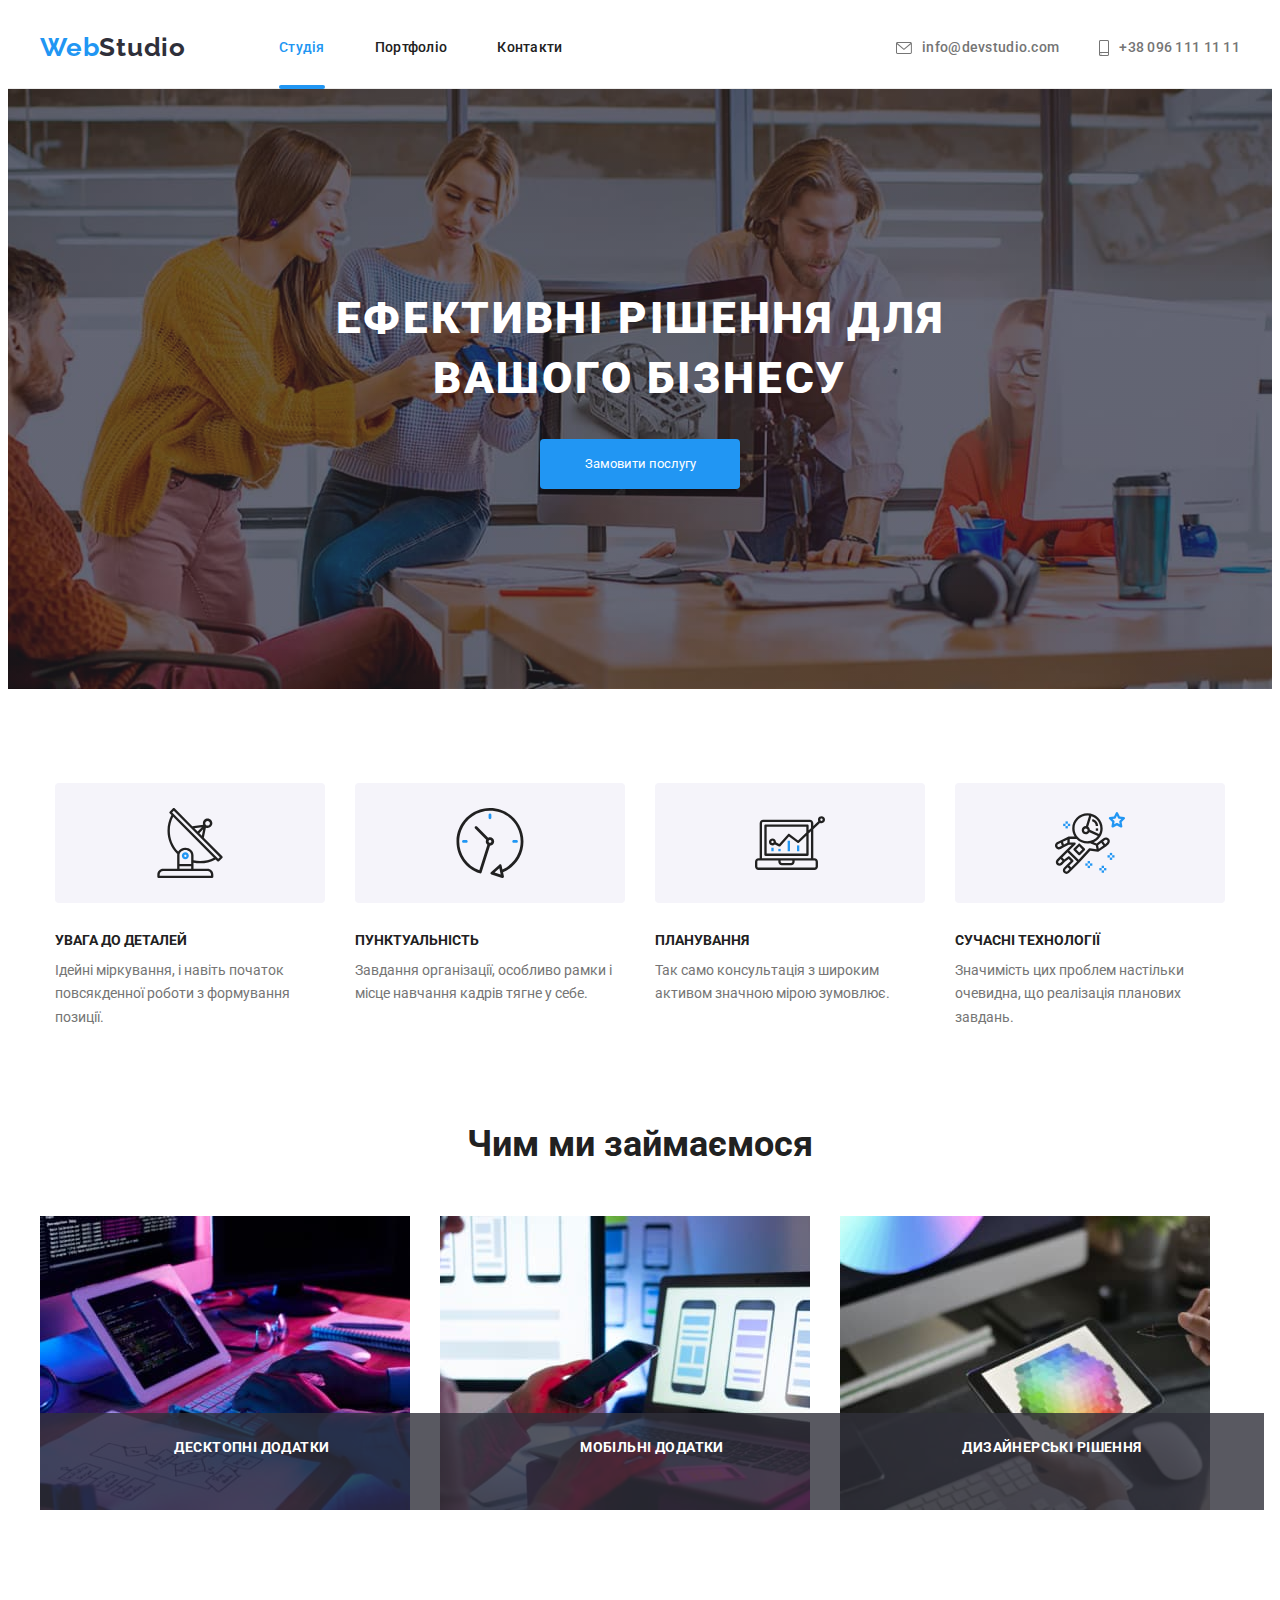
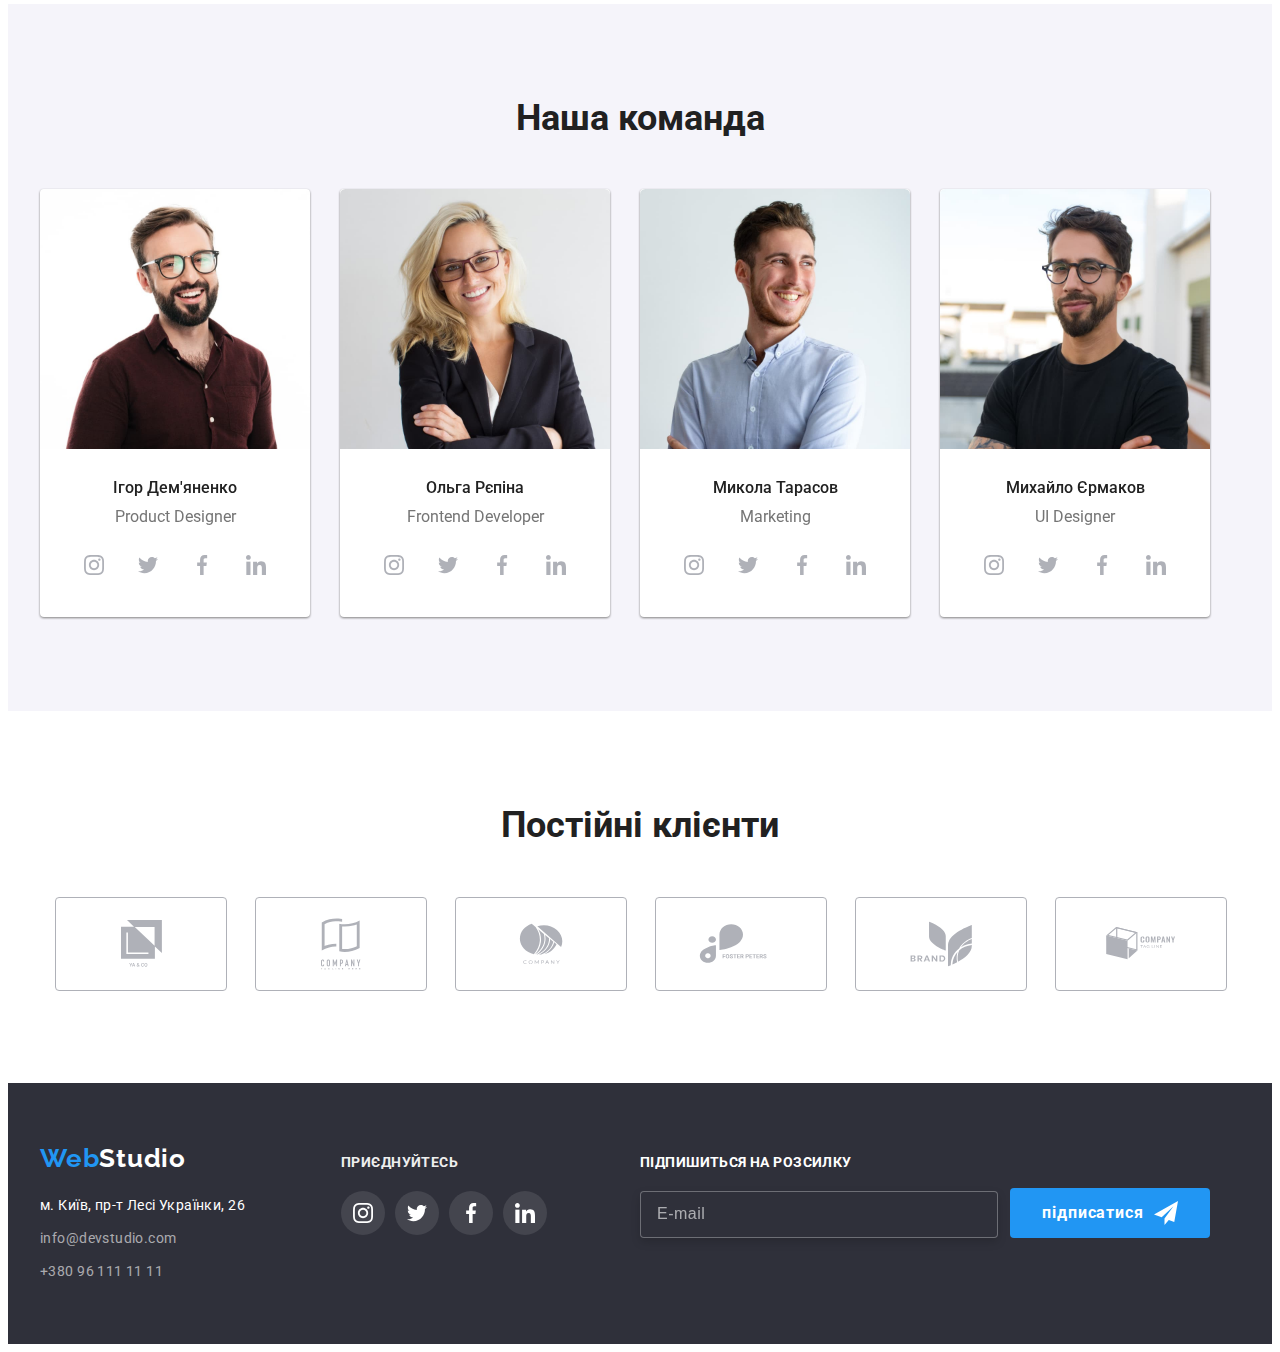
==== commit 2214dee0: "hm 6" ====
--- a/index.html
+++ b/index.html
@@ -337,22 +337,24 @@
       </a>
     </li>
   </ul>
+  
   </div>
+  <div class="form-box">
+    <form class="form"> 
+    <div class="form-field">
+      <label for="mail">Підпишиться на розсилку</label>
+      <input class="footer-input" type="email" name="mail" id="mail" placeholder="E-mail">
+      </div>
+      <button class="submit-button" type="submit">
+        <span class="submit-btn-text"> підписатися</span>
+    <svg width="24" height="24" class="footer-send-icons">
+      <use href="./images/icons.svg#icon_send_footer"></use>
+    </svg>
+      </button>
+    </form>
+    </div>
 </div>
-<div class="form-box">
-<form class="form "> 
-<div class="form-field">
-  <label for="mail">Підпишиться на розсилку</label>
-  <input type="email" name="mail" id="mail" placeholder="E-mail">
-  </div>
-  <button class="submit-button" type="submit">
-    <span class="submit-btn-text"> підписатися</span>
-<svg width="24" height="24" class="footer-send-icons">
-  <use href="./images/icons.svg#icon_send_footer"></use>
-</svg>
-  </button>
-</form>
-</div>
+
   </footer>
 
   <div class="backdrop is-hidden" data-modal>
@@ -374,14 +376,14 @@
         </div>
       <div class="form-field-modal">
       <label for="phone" class="form-label">Телефон</label>
-        <input class="modal-input" type="text" name="phone" id="phone">
+        <input class="modal-input" type="tel" name="phone" id="phone">
         <svg width="18" height="18" class="icon-input">
           <use href="./images/icons.svg#icon-phone-black"></use>
       </svg>
       </div>
       <div class="form-field-modal">
       <label for="post" class="form-label">Пошта</label>
-        <input class="modal-input" type="text" name="post" id="post">
+        <input class="modal-input" type="email" name="post" id="post">
         <svg width="18" height="18" class="icon-input">
           <use href="./images/icons.svg#icon-email-black"></use>
       </svg>
@@ -392,7 +394,7 @@
       </div>
       <div class="form-field-checkbox">
         <label class="checkbox-label" >
-        <input class="checkbox-input" type="checkbox"  name="polycy" value="polycy">
+        <input class="checkbox-input visually-hidden" type="checkbox"  name="polycy" value="polycy">
         <span class="chekbox-custom"></span>
             <span class="span-text">Погоджуюся з розсилкою та приймаю </span> 
             <a class="checkbox-link" href="">Умови договору</a>
--- a/css/styles.css
+++ b/css/styles.css
@@ -608,7 +608,7 @@
 .footer{
     background-color:var(--second-color);
     padding: 60px 0 60px;
-    position: relative;
+    
 }
 
 .logo-link{
@@ -740,7 +740,7 @@
  .footer .container{
     display: flex;
     align-items: baseline;
-    padding: 0 15px;
+    
  }
 
 .adress-raport{
@@ -753,9 +753,7 @@
 
 .form-box{
     display: flex;
-    position: absolute;
-    top: 72px;
-    right: 90px;
+    margin-left: 93px;
  }
 
  .form {
@@ -770,9 +768,12 @@
     width: 358px;
     background-color: var(--hero-bg-color);
     color: rgba(255, 255, 255, 0.3);
-    
-}
-
+}
+ .footer-input:hover,
+ .footer-input:focus{
+    border-color: rgba(33, 150, 255, 0.3);
+    
+ }
 
 .form-field input:focus-within{
     border-color:  rgba(33, 150, 243, 0.3);
@@ -787,6 +788,7 @@
     letter-spacing: 0.03em;
     text-transform: uppercase;
     color: var(--main-color);
+    
     }
 
 .form-field input{
@@ -798,7 +800,7 @@
     border: 1px solid rgba(255, 255, 255, 0.3);
     filter: drop-shadow(0px 4px 4px rgba(0, 0, 0, 0.15));
     border-radius: 4px;
-    color: var(--head-title-color); 
+    color: var(--main-color); 
     transition: border-color 250ms cubic-bezier(0.4, 0, 0.2, 1);    
 }
 
@@ -817,6 +819,7 @@
     justify-content: center;
     width: 200px;
     height: 50px;
+    padding: 0;
     padding-top: 10px;
     padding-bottom: 10px;
     background-color: var(--accent-color);
@@ -904,10 +907,11 @@
 .modal-heading{
     display: block;
     text-align: center;
-    margin-bottom: 30px;
+    margin-bottom: 12px;
     font-weight: 700;
+    padding: 0;
     font-size: 20px;
-    line-height: 1.15px;
+    line-height: 1.15;
     letter-spacing: 0.03em;
     color: var(--paragraph-color);
 
@@ -919,7 +923,7 @@
 }
 
 .modal-input{
-    width: 448px;
+    width: 100%;
     height: 40px;
     margin: 0;
     padding-left: 42px;
@@ -937,7 +941,7 @@
     position: absolute;
     bottom: 11px;
     left: 12px;
-    transition: box-shadow 250ms cubic-bezier(0.4, 0, 0.2, 1);
+    transition: fiil 250ms cubic-bezier(0.4, 0, 0.2, 1);
     
 }
 
@@ -1007,17 +1011,10 @@
     margin: 0 auto;
     }
 
-.checkbox-input{
-    width: 0;
-    height: 0;
-    opacity: 0;
-    z-index: -1;
-}
-
 .chekbox-custom{
     position: relative;
     width: 16px;
-    height: 15px;
+    height: 16px;
     border: 2px solid ;
     border-radius: 2px;
     background-color: var(--main-color);
@@ -1031,7 +1028,7 @@
     height: 18px;
     background-image: url(../images/icon_check.svg);
     background-repeat: no-repeat;
-    background-size: contain;
+    background-size: cover;
     position: absolute;
     left: 50%;
     top: 50%;
@@ -1041,6 +1038,7 @@
 
 .checkbox-input:checked + .chekbox-custom::before{
     transform: translate(-50%, -50%) scale(1);
+    border-radius: 2px;
 }
 
 
@@ -1054,11 +1052,6 @@
     padding-right: 5px;
     padding-left: 7px;
  }
-
- 
-
- 
-
 
 .checkbox-link{
 
